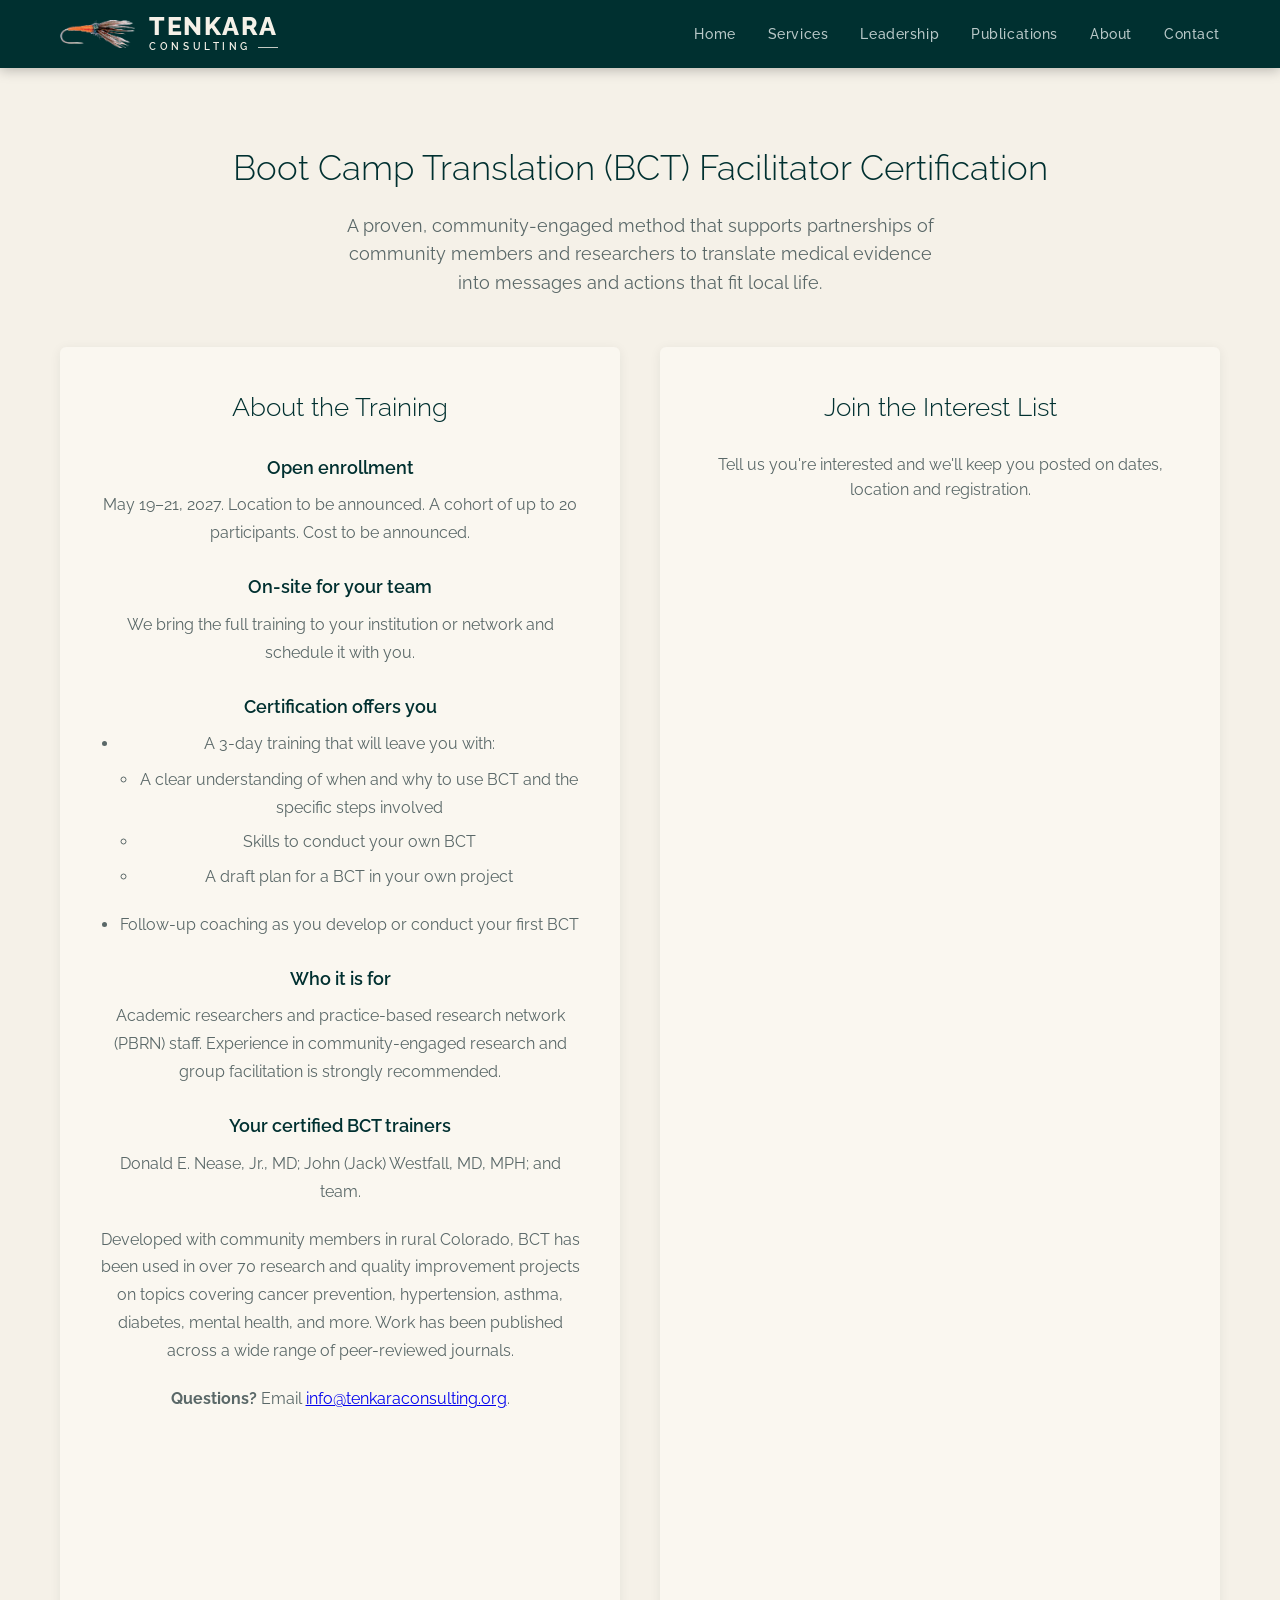
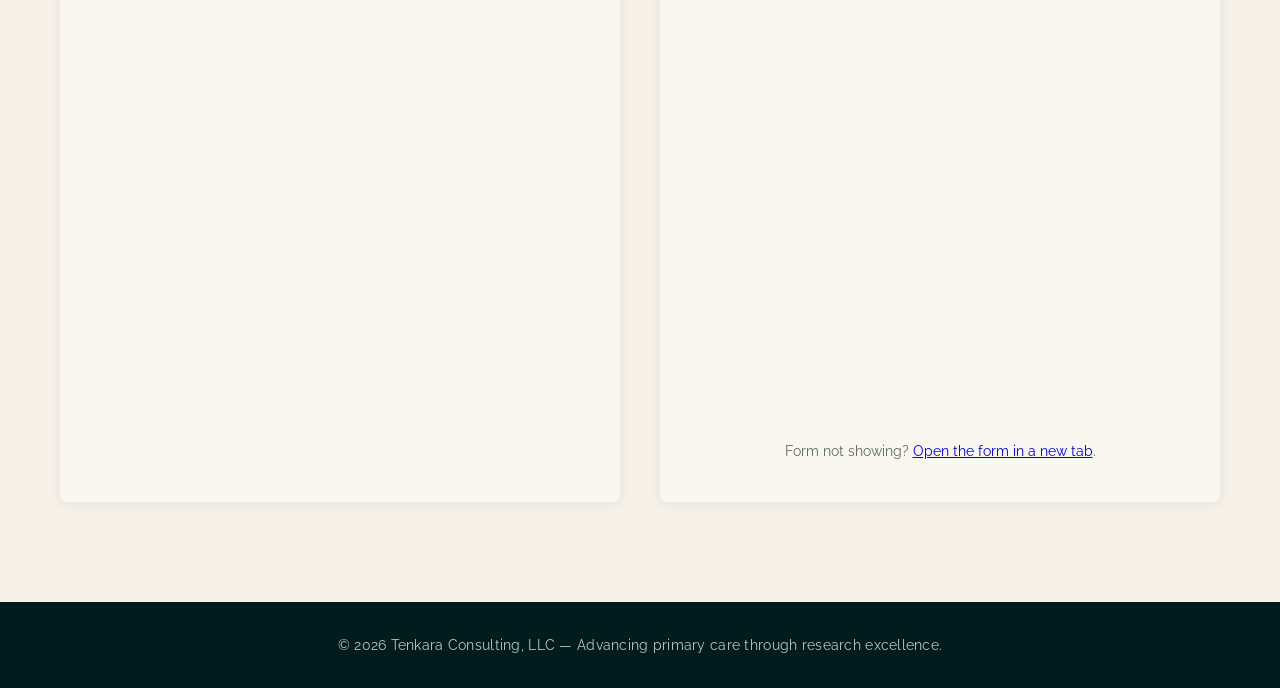
==== bct/index.html @ eac20951 "Add BCT training page with interest form" ====
<!DOCTYPE html>
<html lang="en">
<head>
    <meta charset="UTF-8">
    <meta name="viewport" content="width=device-width, initial-scale=1.0">
    <title>Boot Camp Translation Training - Tenkara Consulting</title>
    <meta name="description" content="Boot Camp Translation (BCT) Facilitator Certification from Tenkara Consulting. Join the interest list for the May 19–21, 2027 training or on-site training for your team.">
    <link rel="icon" type="image/svg+xml" href="../static/images/favicon.svg">
    <link rel="preconnect" href="https://fonts.googleapis.com">
    <link rel="preconnect" href="https://fonts.gstatic.com" crossorigin>
    <link href="https://fonts.googleapis.com/css2?family=Raleway:ital,wght@0,200;0,300;0,400;0,500;0,600;0,700;0,800;1,300;1,400&display=swap" rel="stylesheet">
    <link rel="stylesheet" href="../static/css/styles.css?v=2">
    <style>
        .bct-details ul { margin: 0.5rem 0 1.25rem 1.2rem; }
        .bct-details li { margin-bottom: 0.4rem; }
        .bct-details h3 { margin-top: 1.5rem; }
        .bct-details h3:first-child { margin-top: 0; }
        .bct-form-frame { width: 100%; height: 1500px; border: 0; display: block; }
        .bct-form-fallback { font-size: 0.9rem; color: var(--tk-mute); margin-top: 1rem; }
        @media (max-width: 768px) {
            .bct-form-frame { height: 1750px; }
        }
    </style>
</head>
<body>
    <!-- Header -->
    <header>
        <nav class="container">
            <a href="../" class="logo">
                <img class="logo-fly" src="../static/images/fly.png" alt="" aria-hidden="true" width="54" height="20">
                <span class="logo-text">
                    <span class="logo-word">TENKARA</span>
                    <span class="logo-sub">
                        <span>CONSULTING</span>
                        <span class="logo-rule"></span>
                    </span>
                </span>
            </a>
            <ul class="nav-links">
                <li><a href="../#home">Home</a></li>
                <li><a href="../#services">Services</a></li>
                <li><a href="../#expertise">Leadership</a></li>
                <li><a href="../publications/">Publications</a></li>
                <li><a href="../#about">About</a></li>
                <li><a href="../contact/">Contact</a></li>
            </ul>
        </nav>
    </header>

    <!-- Main Content -->
<div class="contact-page">
    <div class="contact-container">
        <div class="contact-header">
            <h1>Boot Camp Translation (BCT) Facilitator Certification</h1>
            <p>A proven, community-engaged method that supports partnerships of community members and researchers to translate medical evidence into messages and actions that fit local life.</p>
        </div>

        <div class="contact-content">
            <!-- Training details -->
            <div class="map-section bct-details">
                <h2>About the Training</h2>
                <div class="location-info">
                    <h3>Open enrollment</h3>
                    <p>May 19–21, 2027. Location to be announced. A cohort of up to 20 participants. Cost to be announced.</p>

                    <h3>On-site for your team</h3>
                    <p>We bring the full training to your institution or network and schedule it with you.</p>

                    <h3>Certification offers you</h3>
                    <ul>
                        <li>A 3-day training that will leave you with:
                            <ul>
                                <li>A clear understanding of when and why to use BCT and the specific steps involved</li>
                                <li>Skills to conduct your own BCT</li>
                                <li>A draft plan for a BCT in your own project</li>
                            </ul>
                        </li>
                        <li>Follow-up coaching as you develop or conduct your first BCT</li>
                    </ul>

                    <h3>Who it is for</h3>
                    <p>Academic researchers and practice-based research network (PBRN) staff. Experience in community-engaged research and group facilitation is strongly recommended.</p>

                    <h3>Your certified BCT trainers</h3>
                    <p>Donald E. Nease, Jr., MD; John (Jack) Westfall, MD, MPH; and team.</p>

                    <p style="margin-top: 1.25rem;">Developed with community members in rural Colorado, BCT has been used in over 70 research and quality improvement projects on topics covering cancer prevention, hypertension, asthma, diabetes, mental health, and more. Work has been published across a wide range of peer-reviewed journals.</p>

                    <p style="margin-top: 1.25rem;"><strong>Questions?</strong> Email <a href="mailto:info@tenkaraconsulting.org">info@tenkaraconsulting.org</a>.</p>
                </div>
            </div>

            <!-- Interest form (Google Form) -->
            <div class="contact-form-section">
                <h2>Join the Interest List</h2>
                <p style="color: var(--tk-mute); margin-bottom: 1.25rem;">Tell us you're interested and we'll keep you posted on dates, location and registration.</p>
                <iframe class="bct-form-frame"
                        src="https://docs.google.com/forms/d/e/1FAIpQLSesC0pYHIRd4QfnyElVcH--KrtSfrapoGBDwt9UV4UkP9Yg4w/viewform?embedded=true"
                        title="Boot Camp Translation training interest form"
                        loading="lazy">Loading…</iframe>
                <p class="bct-form-fallback">Form not showing? <a href="https://docs.google.com/forms/d/e/1FAIpQLSesC0pYHIRd4QfnyElVcH--KrtSfrapoGBDwt9UV4UkP9Yg4w/viewform" target="_blank" rel="noopener">Open the form in a new tab</a>.</p>
            </div>
        </div>
    </div>
</div>

    <!-- Footer -->
    <footer>
        <div class="container">
            <p>&copy; 2026 Tenkara Consulting, LLC &mdash; Advancing primary care through research excellence.</p>
        </div>
    </footer>

    <!-- Scripts -->
    <script src="../static/js/main.js"></script>
</body>
</html>
---- static/css/styles.css ----
/* ── Brand tokens ──────────────────────────────────── */
:root {
  --tk-teal:     #003030;
  --tk-teal-700: #0a3a3a;
  --tk-teal-500: #2a5959;
  --tk-teal-200: #b8c8c8;
  --tk-teal-100: #dde6e6;
  --tk-orange:   #E07030;
  --tk-orange-600: #c45a1f;
  --tk-rust:     #8a3418;
  --tk-clay:     #d99878;
  --tk-paper:    #f5f1e8;
  --tk-paper-2:  #ece6d5;
  --tk-bone:     #faf7f0;
  --tk-ink:      #1a2424;
  --tk-mute:     #5a6868;
  --tk-rule:     rgba(0, 48, 48, 0.18);
  --tk-sans:     "Raleway", "Helvetica Neue", Arial, sans-serif;
  --tk-footer:   #011c1c;
  --tk-shadow-sm: 0 2px 12px rgba(0, 48, 48, 0.07);
  --tk-shadow-md: 0 6px 24px rgba(0, 48, 48, 0.12);
}

* {
    margin: 0;
    padding: 0;
    box-sizing: border-box;
}

html {
    scroll-behavior: smooth;
}

body {
    font-family: var(--tk-sans);
    line-height: 1.6;
    color: var(--tk-ink);
    background-color: var(--tk-bone);
    -webkit-font-smoothing: antialiased;
    text-rendering: optimizeLegibility;
}

.container {
    max-width: 1200px;
    margin: 0 auto;
    padding: 0 20px;
}

/* ── Header ──────────────────────────────────────── */
header {
    background: var(--tk-teal);
    color: var(--tk-paper);
    padding: 1rem 0;
    position: fixed;
    width: 100%;
    top: 0;
    z-index: 1000;
    box-shadow: 0 2px 12px rgba(0,0,0,0.25);
}

nav {
    display: flex;
    justify-content: space-between;
    align-items: center;
}

/* Branded lockup: TENKARA / CONSULTING */
.logo {
    display: inline-flex;
    flex-direction: row;
    align-items: center;
    gap: 14px;
    color: var(--tk-paper);
    text-decoration: none;
    line-height: 1;
}

.logo-text {
    display: flex;
    flex-direction: column;
    align-items: flex-start;
}

.logo-word {
    font-family: var(--tk-sans);
    font-weight: 800;
    font-size: 1.55rem;
    letter-spacing: 0.06em;
    line-height: 0.9;
}

.logo-sub {
    display: flex;
    align-items: center;
    gap: 7px;
    margin-top: 4px;
    width: 100%;
}

.logo-sub span {
    font-family: var(--tk-sans);
    font-weight: 600;
    font-size: 0.62rem;
    letter-spacing: 0.36em;
    white-space: nowrap;
}

.logo-fly {
    height: 28px;
    width: auto;
    flex: none;
    display: block;
}

.logo-rule {
    flex: 1;
    height: 1.5px;
    background: currentColor;
    opacity: 0.8;
    min-width: 20px;
}

.nav-links {
    display: flex;
    list-style: none;
    gap: 2rem;
}

.nav-links a {
    color: var(--tk-teal-200);
    text-decoration: none;
    font-weight: 500;
    font-size: 0.9rem;
    letter-spacing: 0.04em;
    transition: color 0.2s ease;
}

.nav-links a:hover {
    color: var(--tk-clay);
}

/* ── Hero ────────────────────────────────────────── */
.hero {
    background: var(--tk-teal);
    color: var(--tk-paper);
    padding: 130px 0 90px;
    text-align: center;
    position: relative;
    overflow: hidden;
}

/* Subtle water-ring motif behind hero content */
.hero::before {
    content: '';
    position: absolute;
    right: -10%;
    top: 50%;
    transform: translateY(-50%);
    width: 700px;
    height: 700px;
    border-radius: 50%;
    background: radial-gradient(circle, transparent 30%, transparent 100%);
    box-shadow:
      0 0 0 1px rgba(255,255,255,0.04),
      0 0 0 40px rgba(255,255,255,0.025),
      0 0 0 80px rgba(255,255,255,0.018),
      0 0 0 130px rgba(255,255,255,0.012),
      0 0 0 200px rgba(255,255,255,0.007);
    pointer-events: none;
}

.hero .container {
    position: relative;
    z-index: 1;
}

.hero h1 {
    font-size: 2.9rem;
    margin-bottom: 1rem;
    font-weight: 300;
    letter-spacing: -0.01em;
    line-height: 1.15;
}

.hero p {
    font-size: 1.2rem;
    margin-bottom: 2.5rem;
    max-width: 760px;
    margin-left: auto;
    margin-right: auto;
    color: var(--tk-teal-200);
    font-weight: 400;
    line-height: 1.65;
}

.cta-button {
    background: var(--tk-orange);
    color: var(--tk-paper);
    padding: 14px 32px;
    border: none;
    border-radius: 4px;
    font-size: 0.95rem;
    font-weight: 700;
    letter-spacing: 0.08em;
    text-transform: uppercase;
    cursor: pointer;
    text-decoration: none;
    display: inline-block;
    transition: background 0.2s ease, transform 0.2s ease;
}

.cta-button:hover {
    background: var(--tk-orange-600);
    transform: translateY(-2px);
}

/* ── Sections ─────────────────────────────────────── */
section {
    padding: 80px 0;
}

.section-title {
    text-align: center;
    font-size: 2.2rem;
    color: var(--tk-teal);
    margin-bottom: 1rem;
    font-weight: 300;
    letter-spacing: -0.01em;
}

.section-subtitle {
    text-align: center;
    font-size: 1.1rem;
    color: var(--tk-mute);
    max-width: 760px;
    margin: 0 auto 3.5rem;
    line-height: 1.65;
}

/* ── Services ─────────────────────────────────────── */
.services-grid {
    display: grid;
    grid-template-columns: repeat(auto-fit, minmax(340px, 1fr));
    gap: 1.75rem;
    margin-top: 2rem;
}

.service-card {
    background: var(--tk-bone);
    padding: 2rem;
    border-radius: 6px;
    box-shadow: var(--tk-shadow-sm);
    border-left: 3px solid var(--tk-orange);
    transition: transform 0.25s ease, box-shadow 0.25s ease;
}

.service-card:hover {
    transform: translateY(-4px);
    box-shadow: var(--tk-shadow-md);
}

.service-card h3 {
    color: var(--tk-teal);
    font-size: 1.2rem;
    margin-bottom: 0.75rem;
    font-weight: 700;
    letter-spacing: 0.01em;
}

.service-card p {
    color: var(--tk-mute);
    line-height: 1.65;
    font-size: 0.97rem;
}

/* ── Expertise / Leadership ───────────────────────── */
.expertise-grid {
    display: grid;
    grid-template-columns: repeat(auto-fit, minmax(440px, 1fr));
    gap: 2.5rem;
    margin-top: 2rem;
}

.expert-card {
    background: var(--tk-bone);
    padding: 2.5rem;
    border-radius: 6px;
    box-shadow: var(--tk-shadow-sm);
    border-top: 3px solid var(--tk-teal);
    transition: transform 0.25s ease, box-shadow 0.25s ease;
}

.expert-card:hover {
    transform: translateY(-4px);
    box-shadow: var(--tk-shadow-md);
}

.leadership-photo {
    max-width: 640px;
    margin: 0 auto 2.5rem;
    text-align: center;
}

.leadership-photo img {
    display: block;
    width: 100%;
    height: auto;
    border-radius: 8px;
    border: 1px solid var(--tk-rule);
    box-shadow: 0 6px 20px rgba(0,48,48,0.12);
}

.leadership-photo figcaption {
    margin-top: 0.75rem;
    font-size: 0.9rem;
    color: var(--tk-mute);
    letter-spacing: 0.02em;
}

.expert-avatar {
    width: 72px;
    height: 72px;
    background: var(--tk-teal);
    border-radius: 50%;
    display: flex;
    align-items: center;
    justify-content: center;
    margin-bottom: 1.25rem;
    font-size: 1.3rem;
    color: var(--tk-paper);
    font-weight: 700;
    letter-spacing: 0.05em;
}

.expert-card h3 {
    color: var(--tk-teal);
    font-size: 1.45rem;
    margin-bottom: 0.3rem;
    font-weight: 700;
}

.expert-title {
    color: var(--tk-orange) !important;
    font-weight: 600;
    margin-bottom: 1.25rem !important;
    font-size: 0.95rem;
    letter-spacing: 0.03em;
}

.expert-card p {
    color: var(--tk-mute);
    line-height: 1.7;
    margin-bottom: 0.85rem;
    font-size: 0.97rem;
}

.expert-highlights {
    display: flex;
    flex-wrap: wrap;
    gap: 0.5rem;
    margin-top: 1.25rem;
}

.highlight {
    background: var(--tk-teal-100);
    color: var(--tk-teal);
    padding: 0.3rem 0.8rem;
    border-radius: 3px;
    font-size: 0.83rem;
    font-weight: 600;
    letter-spacing: 0.03em;
    border: 1px solid var(--tk-rule);
}

.publications-note {
    background: var(--tk-paper);
    padding: 2rem;
    border-radius: 6px;
    margin-top: 2.5rem;
    border-left: 3px solid var(--tk-teal-500);
}

.publications-note p {
    color: var(--tk-ink);
    font-size: 0.97rem;
    line-height: 1.65;
    margin: 0;
}

/* ── About ────────────────────────────────────────── */
.about {
    background: var(--tk-paper);
}

.about-content {
    display: grid;
    grid-template-columns: 1fr 1fr;
    gap: 4rem;
    align-items: center;
}

.about-text h2 {
    color: var(--tk-teal);
    font-size: 2.1rem;
    margin-bottom: 1.5rem;
    font-weight: 300;
    letter-spacing: -0.01em;
}

.about-text p {
    color: var(--tk-mute);
    margin-bottom: 1.25rem;
    font-size: 1.05rem;
    line-height: 1.7;
}

.about-features {
    background: var(--tk-bone);
    padding: 2rem;
    border-radius: 6px;
    box-shadow: var(--tk-shadow-sm);
    border-top: 3px solid var(--tk-orange);
}

.about-features h3 {
    color: var(--tk-teal);
    margin-bottom: 1.5rem;
    font-weight: 600;
    font-size: 1.05rem;
    letter-spacing: 0.04em;
    text-transform: uppercase;
}

.feature-list {
    list-style: none;
}

.feature-list li {
    padding: 0.7rem 0;
    border-bottom: 1px solid var(--tk-rule);
    color: var(--tk-ink);
    font-weight: 500;
    font-size: 0.97rem;
}

.feature-list li:last-child {
    border-bottom: none;
}

.feature-list li:before {
    content: "✓";
    color: var(--tk-orange);
    font-weight: 700;
    margin-right: 0.6rem;
}

/* ── Contact ──────────────────────────────────────── */
.contact {
    background: var(--tk-teal);
    color: var(--tk-paper);
}

.contact-content {
    text-align: center;
}

.contact h2 {
    font-size: 2.2rem;
    margin-bottom: 1rem;
    font-weight: 300;
    letter-spacing: -0.01em;
}

.contact p {
    font-size: 1.1rem;
    margin-bottom: 2rem;
    max-width: 600px;
    margin-left: auto;
    margin-right: auto;
    color: var(--tk-teal-200);
    line-height: 1.65;
}

.contact-info {
    display: grid;
    grid-template-columns: repeat(3, 1fr);
    gap: 1.5rem;
    margin-top: 3rem;
}

.contact-item {
    background: rgba(255,255,255,0.07);
    padding: 1.5rem;
    border-radius: 4px;
    border: 1px solid rgba(255,255,255,0.1);
}

.contact-item h3 {
    font-size: 1rem;
    margin-bottom: 0.5rem;
    font-weight: 700;
    letter-spacing: 0.06em;
    text-transform: uppercase;
    color: var(--tk-clay);
}

/* ── Footer ───────────────────────────────────────── */
footer {
    background: var(--tk-footer);
    color: var(--tk-teal-200);
    text-align: center;
    padding: 2rem 0;
    font-size: 0.88rem;
    letter-spacing: 0.02em;
}

/* ── Header scroll state ──────────────────────────── */
header.scrolled {
    background: rgba(0, 48, 48, 0.93); /* --tk-teal at 93% opacity */
    backdrop-filter: blur(10px);
}

/* ── Contact page ─────────────────────────────────── */
.contact-page {
    padding-top: 100px;
    min-height: 100vh;
    background: var(--tk-paper);
}

.contact-container {
    max-width: 1200px;
    margin: 0 auto;
    padding: 40px 20px;
}

.contact-header {
    text-align: center;
    margin-bottom: 50px;
}

.contact-header h1 {
    color: var(--tk-teal);
    font-size: 2.2rem;
    margin-bottom: 1rem;
    font-weight: 300;
}

.contact-header p {
    color: var(--tk-mute);
    font-size: 1.1rem;
    max-width: 600px;
    margin: 0 auto;
}

.contact-page .contact-content {
    display: grid;
    grid-template-columns: 1fr 1fr;
    gap: 40px;
    margin-bottom: 60px;
}

.contact-form-section,
.map-section {
    background: var(--tk-bone);
    padding: 40px;
    border-radius: 6px;
    box-shadow: var(--tk-shadow-sm);
}

.contact-form-section h2,
.map-section h2 {
    color: var(--tk-teal);
    font-size: 1.6rem;
    margin-bottom: 1.5rem;
    font-weight: 300;
}

.form-group {
    margin-bottom: 1.4rem;
}

.form-group label {
    display: block;
    color: var(--tk-ink);
    font-weight: 600;
    margin-bottom: 6px;
    font-size: 0.95rem;
}

.form-group label .required {
    color: #e53e3e;
}

.form-group input,
.form-group select,
.form-group textarea {
    width: 100%;
    padding: 10px 14px;
    border: 1.5px solid var(--tk-teal-200);
    border-radius: 4px;
    font-size: 0.97rem;
    font-family: var(--tk-sans);
    background: var(--tk-bone);
    color: var(--tk-ink);
    transition: border-color 0.2s ease;
}

.form-group input:focus,
.form-group select:focus,
.form-group textarea:focus {
    outline: none;
    border-color: var(--tk-teal-500);
}

.form-group textarea {
    min-height: 150px;
    resize: vertical;
}

.submit-button {
    background: var(--tk-orange);
    color: var(--tk-paper);
    padding: 14px 32px;
    border: none;
    border-radius: 4px;
    font-size: 0.95rem;
    font-weight: 700;
    letter-spacing: 0.06em;
    text-transform: uppercase;
    cursor: pointer;
    font-family: var(--tk-sans);
    transition: background 0.2s ease, transform 0.2s ease;
    width: 100%;
}

.submit-button:hover {
    background: var(--tk-orange-600);
    transform: translateY(-2px);
}

.submit-button:disabled {
    opacity: 0.6;
    cursor: not-allowed;
}

#map {
    width: 100%;
    height: 400px;
    border-radius: 4px;
    margin-bottom: 1.25rem;
}

.location-info {
    color: var(--tk-mute);
    line-height: 1.8;
    font-size: 0.97rem;
}

.location-info h3 {
    color: var(--tk-teal);
    font-size: 1.1rem;
    margin-bottom: 8px;
    font-weight: 600;
}

.error-message {
    background: #fed7d7;
    color: #c53030;
    padding: 12px 16px;
    border-radius: 4px;
    margin-bottom: 1.25rem;
    display: none;
    font-size: 0.95rem;
}

.success-message {
    background: #c6f6d5;
    color: #276749;
    padding: 12px 16px;
    border-radius: 4px;
    margin-bottom: 1.25rem;
    display: none;
    font-size: 0.95rem;
}

/* ── Thank-you page ───────────────────────────────── */
.thank-you-page {
    min-height: 100vh;
    display: flex;
    align-items: center;
    justify-content: center;
    background: var(--tk-paper);
    padding: 20px;
    padding-top: 80px;
}

.thank-you-container {
    max-width: 680px;
    width: 100%;
    background: var(--tk-bone);
    padding: 60px 40px;
    border-radius: 6px;
    box-shadow: var(--tk-shadow-sm);
    text-align: center;
}

.success-icon {
    width: 90px;
    height: 90px;
    margin: 0 auto 2rem;
    background: var(--tk-orange);
    border-radius: 50%;
    display: flex;
    align-items: center;
    justify-content: center;
    animation: scaleIn 0.5s ease-out;
}

.success-icon svg {
    width: 46px;
    height: 46px;
    stroke: var(--tk-paper);
    stroke-width: 3;
    stroke-linecap: round;
    stroke-linejoin: round;
    fill: none;
    stroke-dasharray: 100;
    stroke-dashoffset: 100;
    animation: checkmark 0.8s ease-out 0.3s forwards;
}

@keyframes scaleIn {
    0%   { transform: scale(0); }
    50%  { transform: scale(1.1); }
    100% { transform: scale(1); }
}

@keyframes checkmark {
    to { stroke-dashoffset: 0; }
}

.thank-you-container h1 {
    color: var(--tk-teal);
    font-size: 2.2rem;
    margin-bottom: 1.25rem;
    font-weight: 300;
}

.thank-you-container p {
    color: var(--tk-mute);
    font-size: 1.1rem;
    line-height: 1.75;
    margin-bottom: 1.25rem;
}

.thank-you-container p strong {
    color: var(--tk-ink);
}

.action-buttons {
    display: flex;
    gap: 1.25rem;
    justify-content: center;
    margin-top: 2.5rem;
    flex-wrap: wrap;
}

.btn {
    padding: 13px 32px;
    border-radius: 4px;
    font-size: 0.95rem;
    font-weight: 700;
    letter-spacing: 0.06em;
    text-transform: uppercase;
    text-decoration: none;
    font-family: var(--tk-sans);
    transition: transform 0.2s ease, box-shadow 0.2s ease, background 0.2s ease;
    display: inline-block;
}

.btn-primary {
    background: var(--tk-orange);
    color: var(--tk-paper);
}

.btn-primary:hover {
    background: var(--tk-orange-600);
    transform: translateY(-2px);
}

.btn-secondary {
    background: transparent;
    color: var(--tk-teal);
    border: 2px solid var(--tk-teal);
}

.btn-secondary:hover {
    background: var(--tk-teal-100);
    transform: translateY(-2px);
}

.info-box {
    background: var(--tk-paper);
    padding: 1.5rem;
    border-radius: 4px;
    margin-top: 1.75rem;
    border-left: 3px solid var(--tk-teal-500);
    text-align: left;
}

.info-box h3 {
    color: var(--tk-teal);
    font-size: 1rem;
    margin-bottom: 8px;
    font-weight: 600;
    letter-spacing: 0.04em;
    text-transform: uppercase;
}

.info-box p {
    color: var(--tk-mute);
    font-size: 0.97rem;
    margin-bottom: 0;
    line-height: 1.65;
}

/* ── Responsive ───────────────────────────────────── */
@media (max-width: 768px) {
    .nav-links {
        display: none;
    }

    .hero h1 {
        font-size: 2rem;
    }

    .hero p {
        font-size: 1rem;
    }

    .about-content {
        grid-template-columns: 1fr;
        gap: 2rem;
    }

    .section-title {
        font-size: 1.8rem;
    }

    .services-grid {
        grid-template-columns: 1fr;
    }

    .expertise-grid {
        grid-template-columns: 1fr;
    }

    .contact-page .contact-content {
        grid-template-columns: 1fr;
    }

    .contact-info {
        grid-template-columns: 1fr;
    }

    .contact-header h1,
    .thank-you-container h1 {
        font-size: 1.8rem;
    }

    .contact-form-section,
    .map-section {
        padding: 28px 20px;
    }

    .thank-you-container {
        padding: 40px 24px;
    }

    .action-buttons {
        flex-direction: column;
    }

    .btn {
        width: 100%;
        text-align: center;
    }
}

/* ── Scroll-reveal animation ──────────────────────── */
/* JS adds .animate-ready on load (hiding the card), then .visible when it enters
   the viewport. Cards are fully visible without JS. */
.animate-ready {
    opacity: 0;
    transform: translateY(20px);
    transition: opacity 0.5s ease, transform 0.5s ease;
}

.animate-ready.visible {
    opacity: 1;
    transform: translateY(0);
}
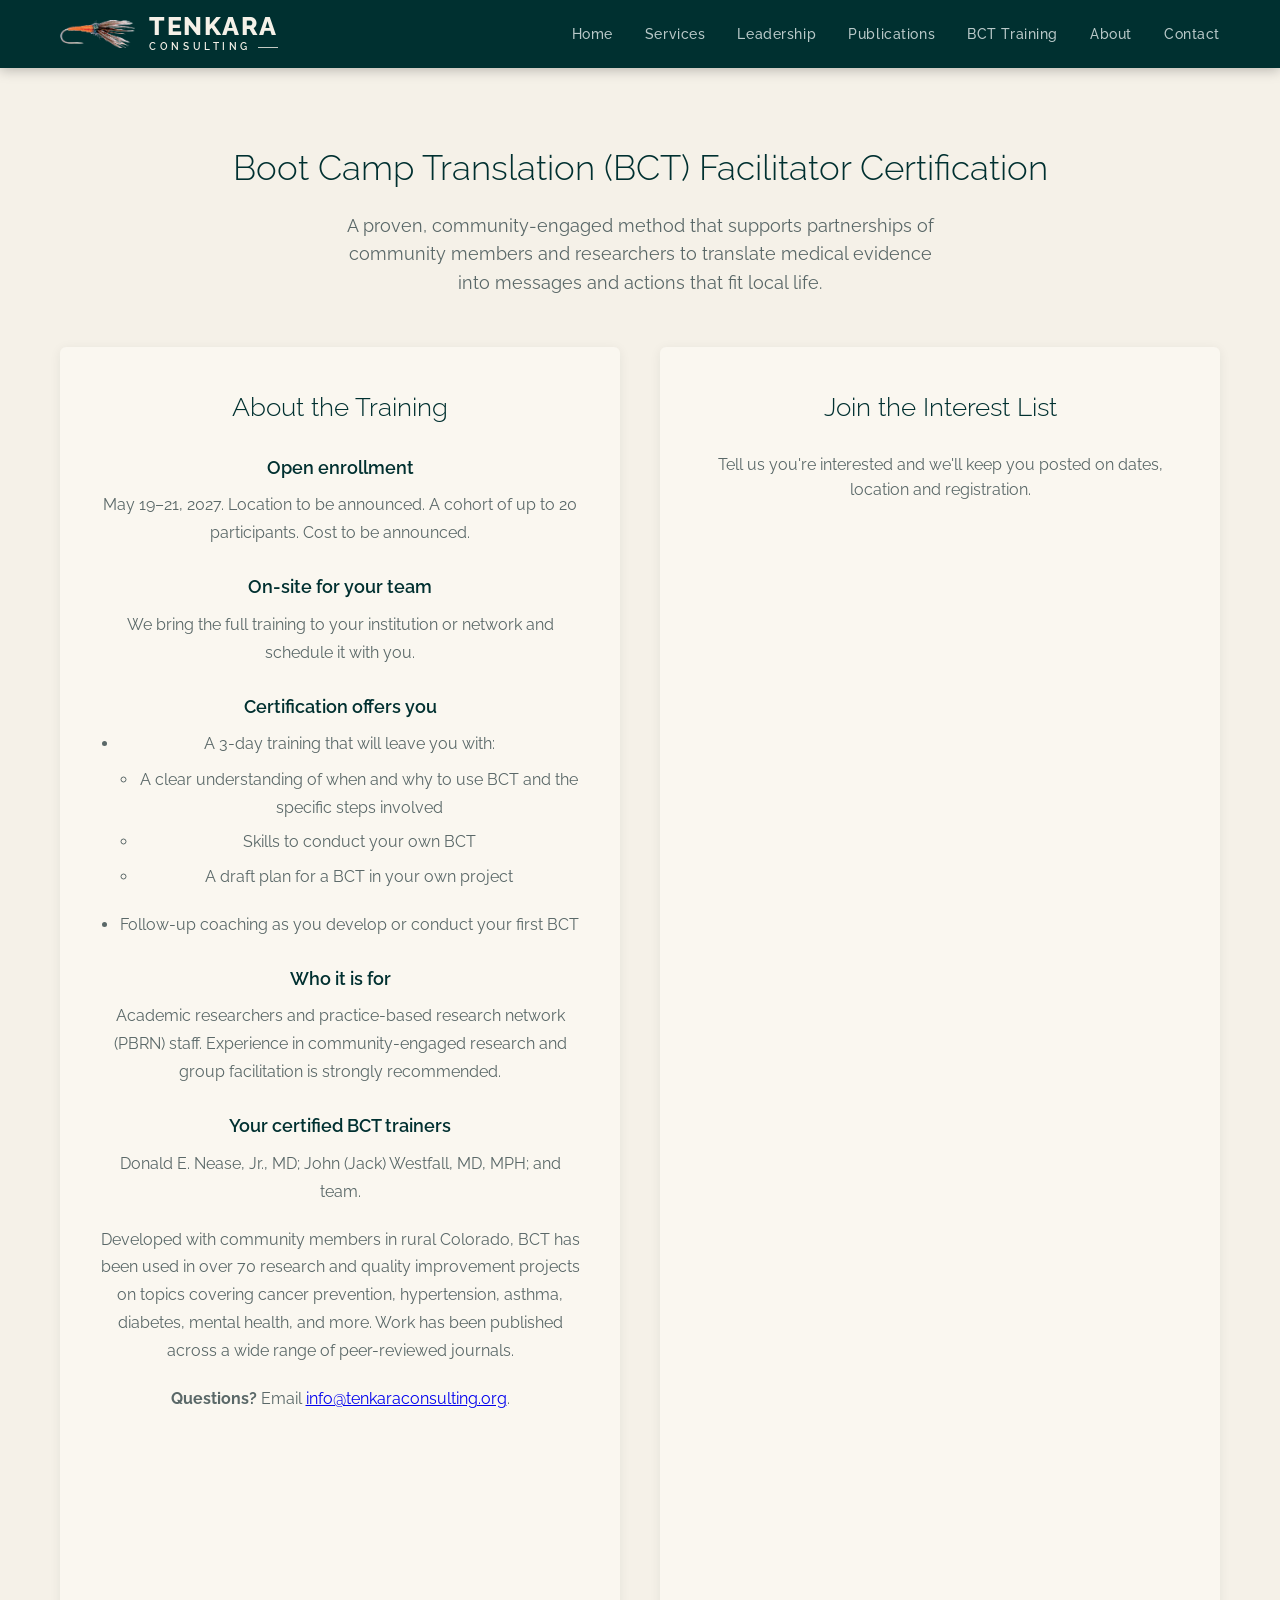
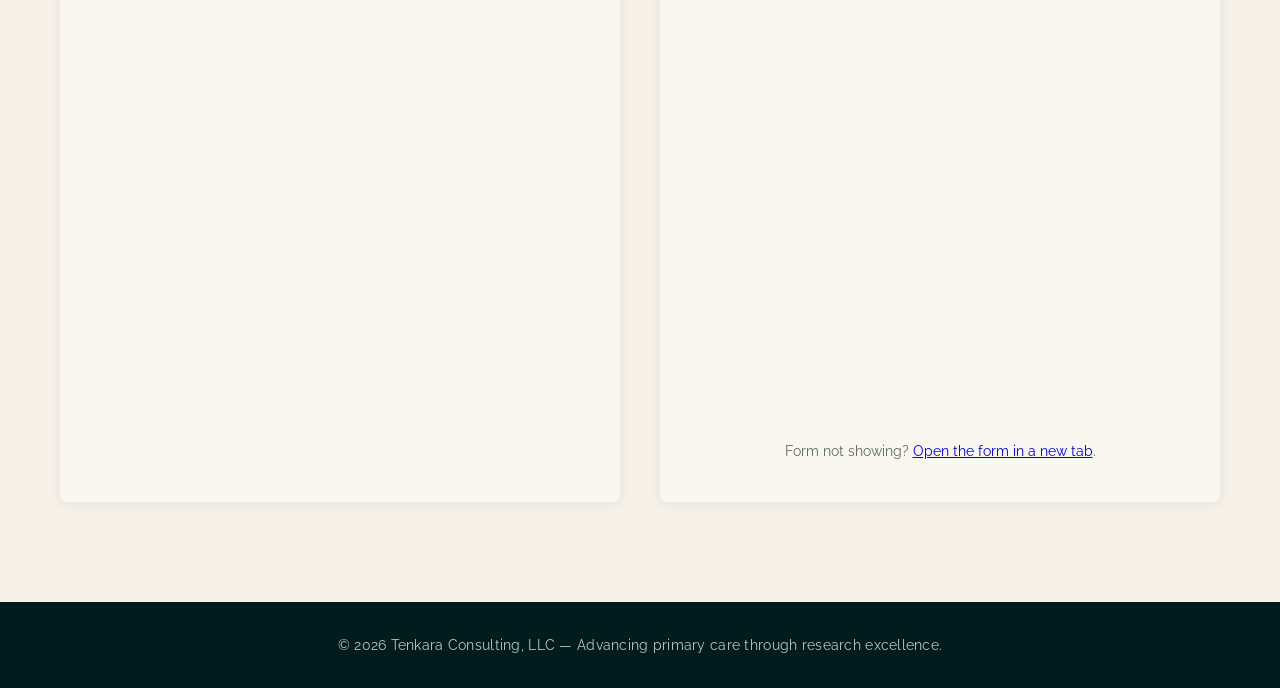
==== commit 8d1f2899: "Link to BCT training page from nav on all pages and from Services section Co-Authored-By: Claude Son" ====
--- a/bct/index.html
+++ b/bct/index.html
@@ -41,6 +41,7 @@
                 <li><a href="../#services">Services</a></li>
                 <li><a href="../#expertise">Leadership</a></li>
                 <li><a href="../publications/">Publications</a></li>
+                <li><a href="./">BCT Training</a></li>
                 <li><a href="../#about">About</a></li>
                 <li><a href="../contact/">Contact</a></li>
             </ul>
